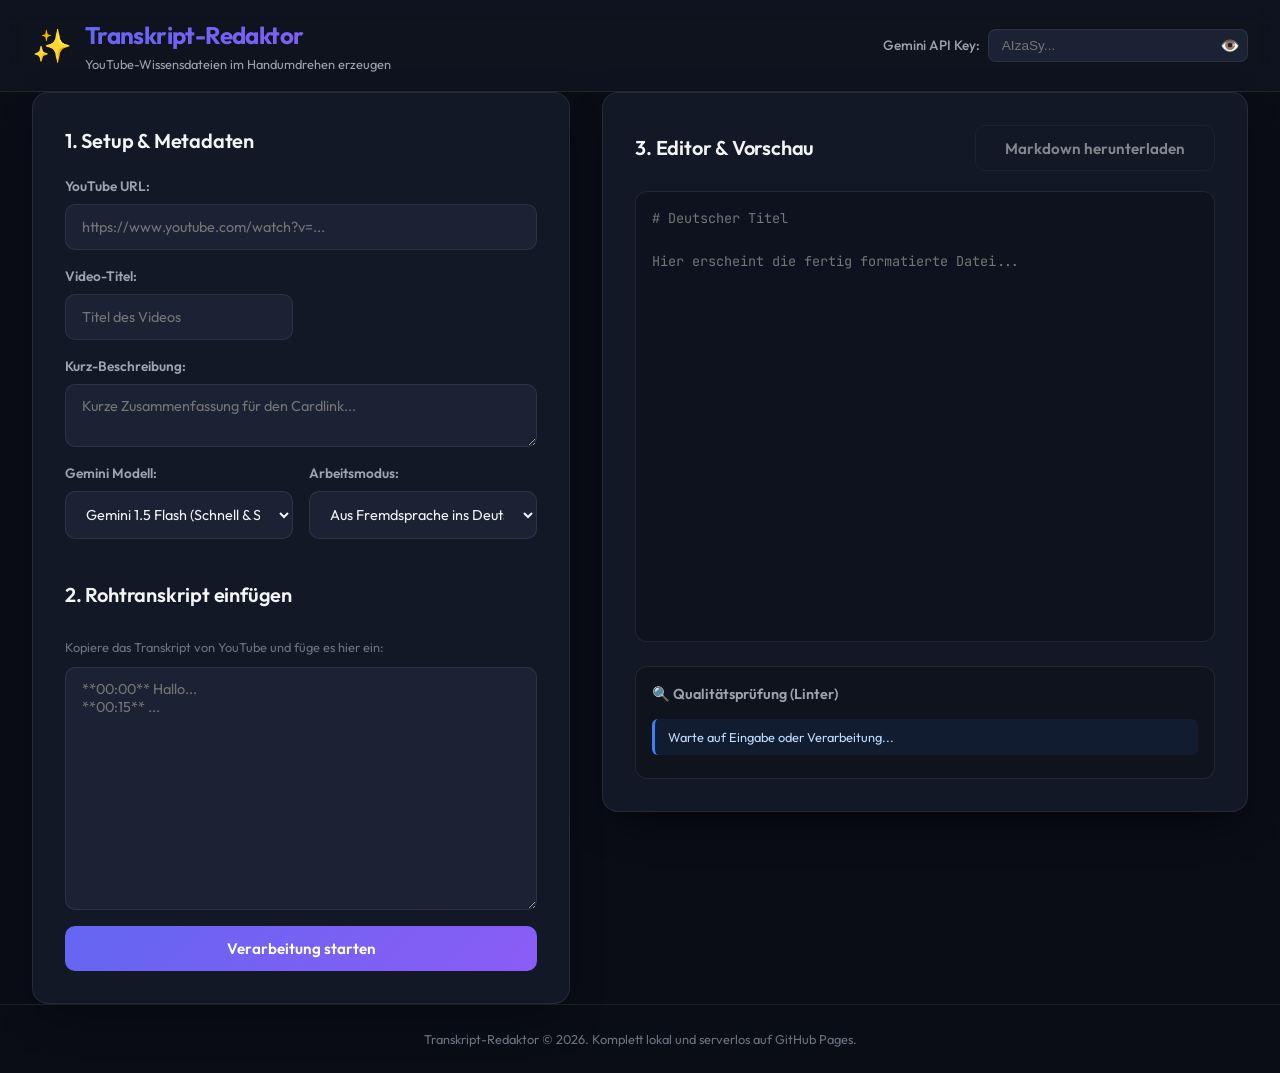
==== index.html @ 69c0e78d "Move web-app files to root for GitHub Pages" ====
<!DOCTYPE html>
<html lang="de">
<head>
    <meta charset="UTF-8">
    <meta name="viewport" content="width=device-width, initial-scale=1.0">
    <title>Transkript-Redaktor Pro</title>
    <link rel="preconnect" href="https://fonts.googleapis.com">
    <link rel="preconnect" href="https://fonts.gstatic.com" crossorigin>
    <link href="https://fonts.googleapis.com/css2?family=Outfit:wght@300;400;500;600;700&family=JetBrains+Mono:wght@400;500&display=swap" rel="stylesheet">
    <link rel="stylesheet" href="style.css">
</head>
<body>
    <header>
        <div class="container header-container">
            <div class="logo-area">
                <span class="logo-icon">✨</span>
                <div>
                    <h1>Transkript-Redaktor</h1>
                    <p class="subtitle">YouTube-Wissensdateien im Handumdrehen erzeugen</p>
                </div>
            </div>
            <div class="api-key-panel">
                <label for="apiKey">Gemini API Key:</label>
                <div class="input-wrapper">
                    <input type="password" id="apiKey" placeholder="AIzaSy..." autocomplete="off">
                    <button id="toggleApiKey" title="API Key anzeigen/verbergen">👁️</button>
                </div>
            </div>
        </div>
    </header>

    <main class="container">
        <div class="grid-layout">
            <!-- Left Panel: Setup & Input -->
            <section class="card panel-setup">
                <h2>1. Setup & Metadaten</h2>
                <div class="form-group">
                    <label for="videoUrl">YouTube URL:</label>
                    <input type="text" id="videoUrl" placeholder="https://www.youtube.com/watch?v=...">
                </div>
                <div class="form-row">
                    <div class="form-group">
                        <label for="videoTitle">Video-Titel:</label>
                        <input type="text" id="videoTitle" placeholder="Titel des Videos">
                    </div>
                </div>
                <div class="form-group">
                    <label for="videoDesc">Kurz-Beschreibung:</label>
                    <textarea id="videoDesc" rows="2" placeholder="Kurze Zusammenfassung für den Cardlink..."></textarea>
                </div>
                <div class="form-row">
                    <div class="form-group">
                        <label for="modelSelect">Gemini Modell:</label>
                        <select id="modelSelect">
                            <option value="gemini-1.5-flash">Gemini 1.5 Flash (Schnell & Sparsam)</option>
                            <option value="gemini-1.5-pro">Gemini 1.5 Pro (Beste Qualität & Tiefe)</option>
                        </select>
                    </div>
                    <div class="form-group">
                        <label for="modeSelect">Arbeitsmodus:</label>
                        <select id="modeSelect">
                            <option value="translate">Aus Fremdsprache ins Deutsche übersetzen</option>
                            <option value="redact">Deutsches Transkript redigieren & säubern</option>
                        </select>
                    </div>
                </div>

                <div class="form-group" style="margin-top: 1.5rem;">
                    <h2>2. Rohtranskript einfügen</h2>
                    <p class="input-hint">Kopiere das Transkript von YouTube und füge es hier ein:</p>
                    <textarea id="rawTranscript" rows="12" placeholder="**00:00** Hallo...&#10;**00:15** ..."></textarea>
                </div>

                <button id="processBtn" class="btn btn-primary">
                    <span class="btn-text">Verarbeitung starten</span>
                    <span class="spinner hidden"></span>
                </button>
            </section>

            <!-- Right Panel: Editor Workspace -->
            <section class="card panel-editor">
                <div class="editor-header">
                    <h2>3. Editor & Vorschau</h2>
                    <div class="actions">
                        <button id="downloadBtn" class="btn btn-secondary" disabled>Markdown herunterladen</button>
                    </div>
                </div>

                <div class="editor-container">
                    <textarea id="markdownEditor" placeholder="# Deutscher Titel&#10;&#10;Hier erscheint die fertig formatierte Datei..."></textarea>
                </div>

                <!-- Validation Linter Panel -->
                <div class="linter-panel">
                    <h3>🔍 Qualitätsprüfung (Linter)</h3>
                    <ul id="linterErrors" class="linter-list">
                        <li class="info">Warte auf Eingabe oder Verarbeitung...</li>
                    </ul>
                </div>
            </section>
        </div>
    </main>

    <footer>
        <div class="container footer-content">
            <p>Transkript-Redaktor &copy; 2026. Komplett lokal und serverlos auf GitHub Pages.</p>
        </div>
    </footer>

    <!-- Gen AI SDK CDN and App Logic -->
    <script type="importmap">
      {
        "imports": {
          "@google/generative-ai": "https://esm.run/@google/generative-ai"
        }
      }
    </script>
    <script type="module" src="app.js"></script>
</body>
</html>
---- style.css ----
/* Design System: Transkript-Redaktor Pro */

:root {
    --bg-primary: #0A0D16;
    --bg-card: #121826;
    --bg-input: #1B2234;
    --text-primary: #F3F4F6;
    --text-secondary: #9CA3AF;
    --text-muted: #6B7280;
    
    --primary-color: #6366F1;
    --secondary-color: #8B5CF6;
    --accent-gradient: linear-gradient(135deg, #6366F1 0%, #8B5CF6 100%);
    --accent-gradient-hover: linear-gradient(135deg, #4F46E5 0%, #7C3AED 100%);
    
    --border-color: rgba(255, 255, 255, 0.08);
    --border-hover: rgba(255, 255, 255, 0.15);
    --border-focus: #6366F1;
    
    --shadow-premium: 0 20px 40px -15px rgba(0, 0, 0, 0.7);
    --shadow-inset: inset 0 2px 4px 0 rgba(0, 0, 0, 0.06);
    
    --font-sans: 'Outfit', -apple-system, BlinkMacSystemFont, "Segoe UI", Roboto, sans-serif;
    --font-mono: 'JetBrains Mono', monospace;
    
    --transition-smooth: all 0.3s cubic-bezier(0.4, 0, 0.2, 1);
}

/* Base resets & styles */
* {
    box-sizing: border-box;
    margin: 0;
    padding: 0;
}

body {
    background-color: var(--bg-primary);
    color: var(--text-primary);
    font-family: var(--font-sans);
    line-height: 1.6;
    -webkit-font-smoothing: antialiased;
    display: flex;
    flex-direction: column;
    min-height: 100vh;
}

.container {
    width: 100%;
    max-width: 1400px;
    margin: 0 auto;
    padding: 0 2rem;
}

/* Header */
header {
    background-color: rgba(18, 24, 38, 0.6);
    backdrop-filter: blur(12px);
    border-bottom: 1px solid var(--border-color);
    position: sticky;
    top: 0;
    z-index: 100;
    padding: 1rem 0;
}

.header-container {
    display: flex;
    justify-content: space-between;
    align-items: center;
    flex-wrap: wrap;
    gap: 1rem;
}

.logo-area {
    display: flex;
    align-items: center;
    gap: 0.8rem;
}

.logo-icon {
    font-size: 2rem;
}

h1 {
    font-size: 1.5rem;
    font-weight: 700;
    background: var(--accent-gradient);
    -webkit-background-clip: text;
    -webkit-text-fill-color: transparent;
    letter-spacing: -0.025em;
}

.subtitle {
    font-size: 0.8rem;
    color: var(--text-secondary);
}

/* API Panel */
.api-key-panel {
    display: flex;
    align-items: center;
    gap: 0.5rem;
}

.api-key-panel label {
    font-size: 0.85rem;
    color: var(--text-secondary);
    font-weight: 500;
}

.input-wrapper {
    display: flex;
    position: relative;
    width: 260px;
}

.input-wrapper input {
    width: 100%;
    padding: 0.5rem 2.5rem 0.5rem 0.8rem;
    background-color: var(--bg-input);
    border: 1px solid var(--border-color);
    border-radius: 8px;
    color: var(--text-primary);
    font-size: 0.85rem;
    transition: var(--transition-smooth);
}

.input-wrapper input:focus {
    border-color: var(--border-focus);
    outline: none;
    box-shadow: 0 0 0 2px rgba(99, 102, 241, 0.2);
}

.input-wrapper button {
    position: absolute;
    right: 0.5rem;
    top: 50%;
    transform: translateY(-50%);
    background: none;
    border: none;
    color: var(--text-secondary);
    cursor: pointer;
    font-size: 1rem;
}

/* Main Grid Layout */
main {
    flex: 1;
    padding-top: 2rem;
    padding-bottom: 2rem;
}

.grid-layout {
    display: grid;
    grid-template-columns: 1fr 1.2fr;
    gap: 2rem;
    align-items: start;
}

@media (max-width: 1024px) {
    .grid-layout {
        grid-template-columns: 1fr;
    }
}

/* Cards */
.card {
    background-color: var(--bg-card);
    border: 1px solid var(--border-color);
    border-radius: 16px;
    padding: 2rem;
    box-shadow: var(--shadow-premium);
    transition: var(--transition-smooth);
}

.card:hover {
    border-color: var(--border-hover);
}

h2 {
    font-size: 1.25rem;
    font-weight: 600;
    margin-bottom: 1.2rem;
    color: var(--text-primary);
    letter-spacing: -0.01em;
}

/* Form Styles */
.form-group {
    display: flex;
    flex-direction: column;
    gap: 0.4rem;
    margin-bottom: 1rem;
}

.form-row {
    display: grid;
    grid-template-columns: 1fr 1fr;
    gap: 1rem;
}

@media (max-width: 640px) {
    .form-row {
        grid-template-columns: 1fr;
    }
}

label {
    font-size: 0.85rem;
    font-weight: 600;
    color: var(--text-secondary);
}

input[type="text"],
select,
textarea {
    width: 100%;
    padding: 0.8rem 1rem;
    background-color: var(--bg-input);
    border: 1px solid var(--border-color);
    border-radius: 10px;
    color: var(--text-primary);
    font-family: inherit;
    font-size: 0.9rem;
    transition: var(--transition-smooth);
}

input[type="text"]:focus,
select:focus,
textarea:focus {
    border-color: var(--border-focus);
    outline: none;
    box-shadow: 0 0 0 2px rgba(99, 102, 241, 0.25);
}

textarea {
    resize: vertical;
}

.input-hint {
    font-size: 0.8rem;
    color: var(--text-muted);
    margin-bottom: 0.2rem;
}

/* Buttons */
.btn {
    display: inline-flex;
    align-items: center;
    justify-content: center;
    gap: 0.5rem;
    padding: 0.8rem 1.8rem;
    font-size: 0.95rem;
    font-weight: 600;
    border-radius: 10px;
    border: none;
    cursor: pointer;
    transition: var(--transition-smooth);
    font-family: inherit;
    width: 100%;
}

.btn-primary {
    background: var(--accent-gradient);
    color: white;
}

.btn-primary:hover:not(:disabled) {
    background: var(--accent-gradient-hover);
    transform: translateY(-1px);
    box-shadow: 0 4px 12px rgba(99, 102, 241, 0.35);
}

.btn-primary:active:not(:disabled) {
    transform: translateY(0);
}

.btn-primary:disabled {
    opacity: 0.5;
    cursor: not-allowed;
}

.btn-secondary {
    background-color: transparent;
    border: 1px solid var(--border-color);
    color: var(--text-primary);
}

.btn-secondary:hover:not(:disabled) {
    background-color: var(--bg-input);
    border-color: var(--border-hover);
}

.btn-secondary:disabled {
    opacity: 0.5;
    cursor: not-allowed;
}

/* Spinner */
.spinner {
    width: 1.2rem;
    height: 1.2rem;
    border: 3px solid rgba(255, 255, 255, 0.3);
    border-radius: 50%;
    border-top-color: white;
    animation: spin 0.8s linear infinite;
}

.hidden {
    display: none !important;
}

@keyframes spin {
    to { transform: rotate(360deg); }
}

/* Editor Specifics */
.panel-editor {
    display: flex;
    flex-direction: column;
    height: calc(100vh - 180px);
    min-height: 550px;
}

.editor-header {
    display: flex;
    justify-content: space-between;
    align-items: center;
    margin-bottom: 1.2rem;
}

.editor-header h2 {
    margin-bottom: 0;
}

.editor-header .actions {
    width: auto;
}

.editor-container {
    flex: 1;
    margin-bottom: 1.5rem;
    display: flex;
}

#markdownEditor {
    flex: 1;
    font-family: var(--font-mono);
    font-size: 0.85rem;
    line-height: 1.6;
    padding: 1rem;
    background-color: rgba(10, 13, 22, 0.5);
    border-radius: 12px;
    border: 1px solid var(--border-color);
    resize: none;
}

/* Linter Panel */
.linter-panel {
    background-color: rgba(10, 13, 22, 0.4);
    border: 1px solid var(--border-color);
    border-radius: 12px;
    padding: 1rem;
}

.linter-panel h3 {
    font-size: 0.9rem;
    font-weight: 600;
    margin-bottom: 0.8rem;
    color: var(--text-secondary);
}

.linter-list {
    list-style: none;
    max-height: 100px;
    overflow-y: auto;
    font-size: 0.8rem;
}

.linter-list li {
    padding: 0.5rem 0.8rem;
    border-radius: 6px;
    margin-bottom: 0.4rem;
    border-left: 3px solid transparent;
}

.linter-list li.error {
    background-color: rgba(239, 68, 68, 0.08);
    border-left-color: #EF4444;
    color: #FCA5A5;
}

.linter-list li.warning {
    background-color: rgba(245, 158, 11, 0.08);
    border-left-color: #F59E0B;
    color: #FDE047;
}

.linter-list li.success {
    background-color: rgba(16, 185, 129, 0.08);
    border-left-color: #10B981;
    color: #A7F3D0;
}

.linter-list li.info {
    background-color: rgba(59, 130, 246, 0.08);
    border-left-color: #3B82F6;
    color: #BFDBFE;
}

/* Footer */
footer {
    background-color: rgba(10, 13, 22, 0.5);
    border-top: 1px solid var(--border-color);
    padding: 1.5rem 0;
    text-align: center;
    margin-top: auto;
}

.footer-content p {
    font-size: 0.8rem;
    color: var(--text-muted);
}
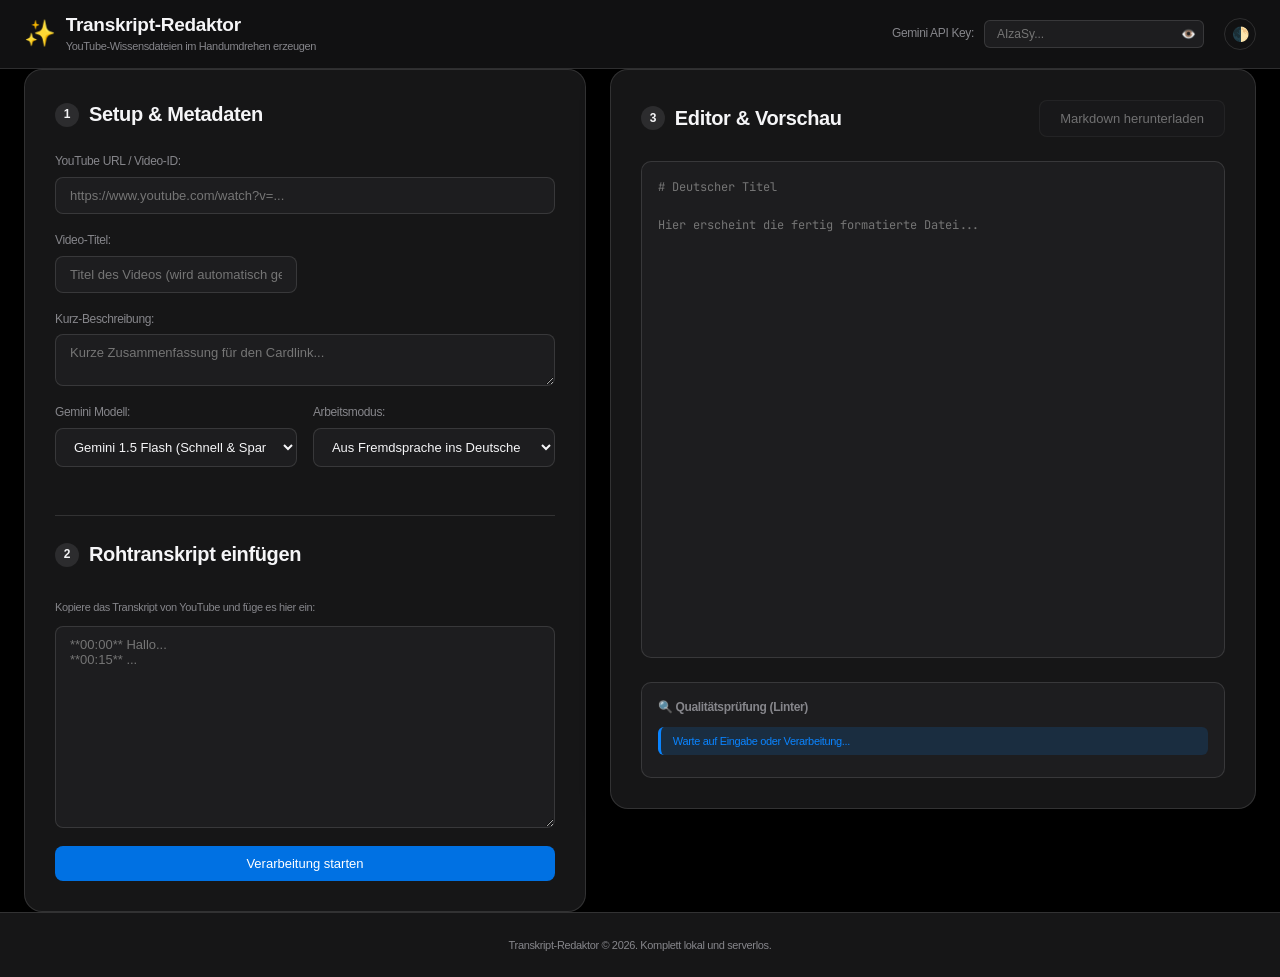
==== commit a8f0b577: "Implement Apple-style design, Dark/Light theme toggle, and auto YouTube title fetch" ====
--- a/index.html
+++ b/index.html
@@ -1,16 +1,16 @@
 <!DOCTYPE html>
-<html lang="de">
+<html lang="de" data-theme="dark">
 <head>
     <meta charset="UTF-8">
     <meta name="viewport" content="width=device-width, initial-scale=1.0">
     <title>Transkript-Redaktor Pro</title>
     <link rel="preconnect" href="https://fonts.googleapis.com">
     <link rel="preconnect" href="https://fonts.gstatic.com" crossorigin>
-    <link href="https://fonts.googleapis.com/css2?family=Outfit:wght@300;400;500;600;700&family=JetBrains+Mono:wght@400;500&display=swap" rel="stylesheet">
+    <link href="https://fonts.googleapis.com/css2?family=Inter:wght@300;400;500;600;700&family=JetBrains+Mono:wght@400;500&display=swap" rel="stylesheet">
     <link rel="stylesheet" href="style.css">
 </head>
 <body>
-    <header>
+    <header class="apple-header">
         <div class="container header-container">
             <div class="logo-area">
                 <span class="logo-icon">✨</span>
@@ -19,12 +19,15 @@
                     <p class="subtitle">YouTube-Wissensdateien im Handumdrehen erzeugen</p>
                 </div>
             </div>
-            <div class="api-key-panel">
-                <label for="apiKey">Gemini API Key:</label>
-                <div class="input-wrapper">
-                    <input type="password" id="apiKey" placeholder="AIzaSy..." autocomplete="off">
-                    <button id="toggleApiKey" title="API Key anzeigen/verbergen">👁️</button>
+            <div class="header-controls">
+                <div class="api-key-panel">
+                    <label for="apiKey">Gemini API Key:</label>
+                    <div class="input-wrapper">
+                        <input type="password" id="apiKey" placeholder="AIzaSy..." autocomplete="off">
+                        <button id="toggleApiKey" title="API Key anzeigen/verbergen">👁️</button>
+                    </div>
                 </div>
+                <button id="themeToggle" class="theme-toggle-btn" title="Farbschema wechseln">🌓</button>
             </div>
         </div>
     </header>
@@ -33,15 +36,18 @@
         <div class="grid-layout">
             <!-- Left Panel: Setup & Input -->
             <section class="card panel-setup">
-                <h2>1. Setup & Metadaten</h2>
+                <div class="section-title-wrapper">
+                    <span class="badge">1</span>
+                    <h2>Setup & Metadaten</h2>
+                </div>
                 <div class="form-group">
-                    <label for="videoUrl">YouTube URL:</label>
+                    <label for="videoUrl">YouTube URL / Video-ID:</label>
                     <input type="text" id="videoUrl" placeholder="https://www.youtube.com/watch?v=...">
                 </div>
                 <div class="form-row">
                     <div class="form-group">
                         <label for="videoTitle">Video-Titel:</label>
-                        <input type="text" id="videoTitle" placeholder="Titel des Videos">
+                        <input type="text" id="videoTitle" placeholder="Titel des Videos (wird automatisch geladen)">
                     </div>
                 </div>
                 <div class="form-group">
@@ -65,8 +71,11 @@
                     </div>
                 </div>
 
-                <div class="form-group" style="margin-top: 1.5rem;">
-                    <h2>2. Rohtranskript einfügen</h2>
+                <div class="form-group raw-transcript-group">
+                    <div class="section-title-wrapper">
+                        <span class="badge">2</span>
+                        <h2>Rohtranskript einfügen</h2>
+                    </div>
                     <p class="input-hint">Kopiere das Transkript von YouTube und füge es hier ein:</p>
                     <textarea id="rawTranscript" rows="12" placeholder="**00:00** Hallo...&#10;**00:15** ..."></textarea>
                 </div>
@@ -80,7 +89,10 @@
             <!-- Right Panel: Editor Workspace -->
             <section class="card panel-editor">
                 <div class="editor-header">
-                    <h2>3. Editor & Vorschau</h2>
+                    <div class="section-title-wrapper">
+                        <span class="badge">3</span>
+                        <h2>Editor & Vorschau</h2>
+                    </div>
                     <div class="actions">
                         <button id="downloadBtn" class="btn btn-secondary" disabled>Markdown herunterladen</button>
                     </div>
@@ -103,7 +115,7 @@
 
     <footer>
         <div class="container footer-content">
-            <p>Transkript-Redaktor &copy; 2026. Komplett lokal und serverlos auf GitHub Pages.</p>
+            <p>Transkript-Redaktor &copy; 2026. Komplett lokal und serverlos.</p>
         </div>
     </footer>
 
--- a/style.css
+++ b/style.css
@@ -1,158 +1,254 @@
-/* Design System: Transkript-Redaktor Pro */
-
+/* Design System: Apple-Inspired Minimalist Web Interface */
+
+/* Theme Variables */
 :root {
-    --bg-primary: #0A0D16;
-    --bg-card: #121826;
-    --bg-input: #1B2234;
-    --text-primary: #F3F4F6;
-    --text-secondary: #9CA3AF;
-    --text-muted: #6B7280;
-    
-    --primary-color: #6366F1;
-    --secondary-color: #8B5CF6;
-    --accent-gradient: linear-gradient(135deg, #6366F1 0%, #8B5CF6 100%);
-    --accent-gradient-hover: linear-gradient(135deg, #4F46E5 0%, #7C3AED 100%);
-    
-    --border-color: rgba(255, 255, 255, 0.08);
-    --border-hover: rgba(255, 255, 255, 0.15);
-    --border-focus: #6366F1;
-    
-    --shadow-premium: 0 20px 40px -15px rgba(0, 0, 0, 0.7);
-    --shadow-inset: inset 0 2px 4px 0 rgba(0, 0, 0, 0.06);
-    
-    --font-sans: 'Outfit', -apple-system, BlinkMacSystemFont, "Segoe UI", Roboto, sans-serif;
-    --font-mono: 'JetBrains Mono', monospace;
-    
-    --transition-smooth: all 0.3s cubic-bezier(0.4, 0, 0.2, 1);
-}
-
-/* Base resets & styles */
+    /* Fonts */
+    --font-sans: -apple-system, BlinkMacSystemFont, "SF Pro Text", "SF Pro Display", "Segoe UI", Roboto, Helvetica, Arial, sans-serif;
+    --font-mono: "SF Mono", "JetBrains Mono", Menlo, Courier, monospace;
+    --transition-smooth: all 0.2s cubic-bezier(0.25, 0.1, 0.25, 1);
+}
+
+/* Light Theme Variables */
+html[data-theme="light"] {
+    --bg-primary: #f5f5f7;
+    --bg-header: rgba(255, 255, 255, 0.8);
+    --bg-card: #ffffff;
+    --bg-input: #f5f5f7;
+    --bg-input-focus: #ffffff;
+    
+    --text-primary: #1d1d1f;
+    --text-secondary: #86868b;
+    --text-muted: #86868b;
+    
+    --primary-color: #0071e3;
+    --primary-color-hover: #0077ed;
+    --border-color: rgba(0, 0, 0, 0.1);
+    --border-hover: rgba(0, 0, 0, 0.15);
+    --border-focus: #0071e3;
+    --badge-bg: #e8e8ed;
+    --badge-text: #1d1d1f;
+    
+    --shadow-premium: 0 8px 30px rgba(0, 0, 0, 0.04);
+    --shadow-input: inset 0 1px 2px rgba(0, 0, 0, 0.05);
+    
+    --linter-bg: #f5f5f7;
+    --linter-error-bg: rgba(239, 68, 68, 0.08);
+    --linter-error-border: #FF3B30;
+    --linter-error-text: #FF3B30;
+    
+    --linter-warning-bg: rgba(245, 158, 11, 0.08);
+    --linter-warning-border: #FF9500;
+    --linter-warning-text: #c97500;
+    
+    --linter-success-bg: rgba(16, 185, 129, 0.08);
+    --linter-success-border: #34C759;
+    --linter-success-text: #248a3d;
+
+    --linter-info-bg: rgba(0, 113, 227, 0.08);
+    --linter-info-border: #0071e3;
+    --linter-info-text: #0071e3;
+}
+
+/* Dark Theme Variables */
+html[data-theme="dark"] {
+    --bg-primary: #000000;
+    --bg-header: rgba(22, 22, 23, 0.8);
+    --bg-card: #161617;
+    --bg-input: #1d1d1f;
+    --bg-input-focus: #2c2c2e;
+    
+    --text-primary: #f5f5f7;
+    --text-secondary: #86868b;
+    --text-muted: #86868b;
+    
+    --primary-color: #0071e3;
+    --primary-color-hover: #0077ed;
+    --border-color: rgba(255, 255, 255, 0.12);
+    --border-hover: rgba(255, 255, 255, 0.2);
+    --border-focus: #0071e3;
+    --badge-bg: #2c2c2e;
+    --badge-text: #f5f5f7;
+    
+    --shadow-premium: 0 8px 30px rgba(0, 0, 0, 0.3);
+    --shadow-input: none;
+    
+    --linter-bg: #1d1d1f;
+    --linter-error-bg: rgba(255, 59, 48, 0.15);
+    --linter-error-border: #FF453A;
+    --linter-error-text: #FF453A;
+    
+    --linter-warning-bg: rgba(255, 149, 0, 0.15);
+    --linter-warning-border: #FF9F0A;
+    --linter-warning-text: #FF9F0A;
+    
+    --linter-success-bg: rgba(52, 199, 89, 0.15);
+    --linter-success-border: #30D158;
+    --linter-success-text: #30D158;
+
+    --linter-info-bg: rgba(10, 132, 255, 0.15);
+    --linter-info-border: #0A84FF;
+    --linter-info-text: #0A84FF;
+}
+
+/* Resets & Core Styles */
 * {
     box-sizing: border-box;
     margin: 0;
     padding: 0;
+    -webkit-font-smoothing: antialiased;
+    -moz-osx-font-smoothing: grayscale;
 }
 
 body {
     background-color: var(--bg-primary);
     color: var(--text-primary);
     font-family: var(--font-sans);
-    line-height: 1.6;
-    -webkit-font-smoothing: antialiased;
+    line-height: 1.47059;
+    font-weight: 400;
+    letter-spacing: -0.022em;
     display: flex;
     flex-direction: column;
     min-height: 100vh;
+    transition: background-color 0.3s ease, color 0.3s ease;
 }
 
 .container {
     width: 100%;
-    max-width: 1400px;
+    max-width: 1280px;
     margin: 0 auto;
-    padding: 0 2rem;
-}
-
-/* Header */
-header {
-    background-color: rgba(18, 24, 38, 0.6);
-    backdrop-filter: blur(12px);
+    padding: 0 24px;
+}
+
+/* Apple Header */
+.apple-header {
+    background-color: var(--bg-header);
+    backdrop-filter: blur(20px);
+    -webkit-backdrop-filter: blur(20px);
     border-bottom: 1px solid var(--border-color);
     position: sticky;
     top: 0;
     z-index: 100;
-    padding: 1rem 0;
+    padding: 14px 0;
+    transition: background-color 0.3s ease, border-color 0.3s ease;
 }
 
 .header-container {
     display: flex;
     justify-content: space-between;
     align-items: center;
-    flex-wrap: wrap;
-    gap: 1rem;
+    gap: 16px;
 }
 
 .logo-area {
     display: flex;
     align-items: center;
-    gap: 0.8rem;
+    gap: 10px;
 }
 
 .logo-icon {
-    font-size: 2rem;
+    font-size: 1.6rem;
 }
 
 h1 {
-    font-size: 1.5rem;
-    font-weight: 700;
-    background: var(--accent-gradient);
-    -webkit-background-clip: text;
-    -webkit-text-fill-color: transparent;
-    letter-spacing: -0.025em;
+    font-size: 19px;
+    font-weight: 600;
+    color: var(--text-primary);
+    letter-spacing: -0.015em;
+    line-height: 1.2;
 }
 
 .subtitle {
-    font-size: 0.8rem;
+    font-size: 11px;
     color: var(--text-secondary);
-}
-
-/* API Panel */
+    font-weight: 400;
+    margin-top: 1px;
+}
+
+/* Header Controls & Theme Toggle */
+.header-controls {
+    display: flex;
+    align-items: center;
+    gap: 20px;
+}
+
 .api-key-panel {
     display: flex;
     align-items: center;
-    gap: 0.5rem;
+    gap: 10px;
 }
 
 .api-key-panel label {
-    font-size: 0.85rem;
+    font-size: 12px;
     color: var(--text-secondary);
     font-weight: 500;
 }
 
 .input-wrapper {
-    display: flex;
     position: relative;
-    width: 260px;
+    width: 220px;
 }
 
 .input-wrapper input {
     width: 100%;
-    padding: 0.5rem 2.5rem 0.5rem 0.8rem;
+    padding: 6px 30px 6px 12px;
     background-color: var(--bg-input);
     border: 1px solid var(--border-color);
-    border-radius: 8px;
-    color: var(--text-primary);
-    font-size: 0.85rem;
+    border-radius: 6px;
+    color: var(--text-primary);
+    font-size: 12px;
     transition: var(--transition-smooth);
 }
 
 .input-wrapper input:focus {
     border-color: var(--border-focus);
+    background-color: var(--bg-input-focus);
     outline: none;
-    box-shadow: 0 0 0 2px rgba(99, 102, 241, 0.2);
+    box-shadow: 0 0 0 3px rgba(0, 113, 227, 0.15);
 }
 
 .input-wrapper button {
     position: absolute;
-    right: 0.5rem;
+    right: 8px;
     top: 50%;
     transform: translateY(-50%);
     background: none;
     border: none;
     color: var(--text-secondary);
     cursor: pointer;
-    font-size: 1rem;
-}
-
-/* Main Grid Layout */
+    font-size: 12px;
+}
+
+.theme-toggle-btn {
+    background: none;
+    border: 1px solid var(--border-color);
+    border-radius: 50%;
+    width: 32px;
+    height: 32px;
+    display: flex;
+    align-items: center;
+    justify-content: center;
+    cursor: pointer;
+    color: var(--text-primary);
+    font-size: 14px;
+    transition: var(--transition-smooth);
+}
+
+.theme-toggle-btn:hover {
+    background-color: var(--bg-input);
+    border-color: var(--border-hover);
+}
+
+/* Main Content & Grid */
 main {
     flex: 1;
-    padding-top: 2rem;
-    padding-bottom: 2rem;
+    padding-top: 40px;
+    padding-bottom: 40px;
 }
 
 .grid-layout {
     display: grid;
-    grid-template-columns: 1fr 1.2fr;
-    gap: 2rem;
+    grid-template-columns: 1fr 1.15fr;
+    gap: 24px;
     align-items: start;
 }
 
@@ -162,40 +258,55 @@
     }
 }
 
-/* Cards */
+/* Apple Cards */
 .card {
     background-color: var(--bg-card);
     border: 1px solid var(--border-color);
-    border-radius: 16px;
-    padding: 2rem;
+    border-radius: 18px;
+    padding: 30px;
     box-shadow: var(--shadow-premium);
-    transition: var(--transition-smooth);
-}
-
-.card:hover {
-    border-color: var(--border-hover);
+    transition: border-color 0.3s ease, background-color 0.3s ease, box-shadow 0.3s ease;
+}
+
+.section-title-wrapper {
+    display: flex;
+    align-items: center;
+    gap: 10px;
+    margin-bottom: 24px;
+}
+
+.badge {
+    display: inline-flex;
+    align-items: center;
+    justify-content: center;
+    background-color: var(--badge-bg);
+    color: var(--badge-text);
+    width: 24px;
+    height: 24px;
+    border-radius: 50%;
+    font-size: 12px;
+    font-weight: 600;
 }
 
 h2 {
-    font-size: 1.25rem;
+    font-size: 20px;
     font-weight: 600;
-    margin-bottom: 1.2rem;
-    color: var(--text-primary);
-    letter-spacing: -0.01em;
-}
-
-/* Form Styles */
+    color: var(--text-primary);
+    letter-spacing: -0.018em;
+}
+
+/* Forms & Inputs */
 .form-group {
     display: flex;
     flex-direction: column;
-    gap: 0.4rem;
-    margin-bottom: 1rem;
+    gap: 6px;
+    margin-bottom: 18px;
 }
 
 .form-row {
     display: grid;
     grid-template-columns: 1fr 1fr;
-    gap: 1rem;
+    gap: 16px;
 }
 
 @media (max-width: 640px) {
@@ -205,8 +316,8 @@
 }
 
 label {
-    font-size: 0.85rem;
-    font-weight: 600;
+    font-size: 12px;
+    font-weight: 500;
     color: var(--text-secondary);
 }
 
@@ -214,13 +325,13 @@
 select,
 textarea {
     width: 100%;
-    padding: 0.8rem 1rem;
+    padding: 10px 14px;
     background-color: var(--bg-input);
     border: 1px solid var(--border-color);
-    border-radius: 10px;
+    border-radius: 8px;
     color: var(--text-primary);
     font-family: inherit;
-    font-size: 0.9rem;
+    font-size: 13px;
     transition: var(--transition-smooth);
 }
 
@@ -228,8 +339,9 @@
 select:focus,
 textarea:focus {
     border-color: var(--border-focus);
+    background-color: var(--bg-input-focus);
     outline: none;
-    box-shadow: 0 0 0 2px rgba(99, 102, 241, 0.25);
+    box-shadow: 0 0 0 3px rgba(0, 113, 227, 0.15);
 }
 
 textarea {
@@ -237,9 +349,15 @@
 }
 
 .input-hint {
-    font-size: 0.8rem;
+    font-size: 11px;
     color: var(--text-muted);
-    margin-bottom: 0.2rem;
+    margin-bottom: 4px;
+}
+
+.raw-transcript-group {
+    margin-top: 30px;
+    border-top: 1px solid var(--border-color);
+    padding-top: 24px;
 }
 
 /* Buttons */
@@ -247,11 +365,11 @@
     display: inline-flex;
     align-items: center;
     justify-content: center;
-    gap: 0.5rem;
-    padding: 0.8rem 1.8rem;
-    font-size: 0.95rem;
-    font-weight: 600;
-    border-radius: 10px;
+    gap: 8px;
+    padding: 10px 20px;
+    font-size: 13px;
+    font-weight: 500;
+    border-radius: 8px;
     border: none;
     cursor: pointer;
     transition: var(--transition-smooth);
@@ -260,46 +378,48 @@
 }
 
 .btn-primary {
-    background: var(--accent-gradient);
+    background-color: var(--primary-color);
     color: white;
 }
 
 .btn-primary:hover:not(:disabled) {
-    background: var(--accent-gradient-hover);
-    transform: translateY(-1px);
-    box-shadow: 0 4px 12px rgba(99, 102, 241, 0.35);
+    background-color: var(--primary-color-hover);
 }
 
 .btn-primary:active:not(:disabled) {
-    transform: translateY(0);
+    opacity: 0.85;
 }
 
 .btn-primary:disabled {
-    opacity: 0.5;
+    opacity: 0.4;
     cursor: not-allowed;
 }
 
 .btn-secondary {
-    background-color: transparent;
+    background-color: var(--bg-input);
     border: 1px solid var(--border-color);
     color: var(--text-primary);
 }
 
 .btn-secondary:hover:not(:disabled) {
-    background-color: var(--bg-input);
     border-color: var(--border-hover);
+    background-color: var(--bg-input-focus);
+}
+
+.btn-secondary:active:not(:disabled) {
+    opacity: 0.8;
 }
 
 .btn-secondary:disabled {
-    opacity: 0.5;
+    opacity: 0.4;
     cursor: not-allowed;
 }
 
-/* Spinner */
+/* Spinners */
 .spinner {
-    width: 1.2rem;
-    height: 1.2rem;
-    border: 3px solid rgba(255, 255, 255, 0.3);
+    width: 14px;
+    height: 14px;
+    border: 2px solid rgba(255, 255, 255, 0.3);
     border-radius: 50%;
     border-top-color: white;
     animation: spin 0.8s linear infinite;
@@ -317,18 +437,18 @@
 .panel-editor {
     display: flex;
     flex-direction: column;
-    height: calc(100vh - 180px);
-    min-height: 550px;
+    height: calc(100vh - 160px);
+    min-height: 600px;
 }
 
 .editor-header {
     display: flex;
     justify-content: space-between;
     align-items: center;
-    margin-bottom: 1.2rem;
-}
-
-.editor-header h2 {
+    margin-bottom: 24px;
+}
+
+.editor-header .section-title-wrapper {
     margin-bottom: 0;
 }
 
@@ -338,85 +458,96 @@
 
 .editor-container {
     flex: 1;
-    margin-bottom: 1.5rem;
+    margin-bottom: 24px;
     display: flex;
 }
 
 #markdownEditor {
     flex: 1;
     font-family: var(--font-mono);
-    font-size: 0.85rem;
+    font-size: 12px;
     line-height: 1.6;
-    padding: 1rem;
-    background-color: rgba(10, 13, 22, 0.5);
-    border-radius: 12px;
-    border: 1px solid var(--border-color);
+    padding: 16px;
+    background-color: var(--bg-input);
+    border-radius: 10px;
+    border: 1px solid var(--border-color);
+    color: var(--text-primary);
     resize: none;
+    transition: var(--transition-smooth);
+}
+
+#markdownEditor:focus {
+    background-color: var(--bg-input-focus);
+    border-color: var(--border-focus);
+    outline: none;
+    box-shadow: 0 0 0 3px rgba(0, 113, 227, 0.15);
 }
 
 /* Linter Panel */
 .linter-panel {
-    background-color: rgba(10, 13, 22, 0.4);
-    border: 1px solid var(--border-color);
-    border-radius: 12px;
-    padding: 1rem;
+    background-color: var(--linter-bg);
+    border: 1px solid var(--border-color);
+    border-radius: 10px;
+    padding: 16px;
+    transition: background-color 0.3s ease, border-color 0.3s ease;
 }
 
 .linter-panel h3 {
-    font-size: 0.9rem;
+    font-size: 12px;
     font-weight: 600;
-    margin-bottom: 0.8rem;
+    margin-bottom: 10px;
     color: var(--text-secondary);
 }
 
 .linter-list {
     list-style: none;
-    max-height: 100px;
+    max-height: 120px;
     overflow-y: auto;
-    font-size: 0.8rem;
+    font-size: 11px;
 }
 
 .linter-list li {
-    padding: 0.5rem 0.8rem;
+    padding: 6px 12px;
     border-radius: 6px;
-    margin-bottom: 0.4rem;
+    margin-bottom: 6px;
     border-left: 3px solid transparent;
 }
 
 .linter-list li.error {
-    background-color: rgba(239, 68, 68, 0.08);
-    border-left-color: #EF4444;
-    color: #FCA5A5;
+    background-color: var(--linter-error-bg);
+    border-left-color: var(--linter-error-border);
+    color: var(--linter-error-text);
 }
 
 .linter-list li.warning {
-    background-color: rgba(245, 158, 11, 0.08);
-    border-left-color: #F59E0B;
-    color: #FDE047;
+    background-color: var(--linter-warning-bg);
+    border-left-color: var(--linter-warning-border);
+    color: var(--linter-warning-text);
 }
 
 .linter-list li.success {
-    background-color: rgba(16, 185, 129, 0.08);
-    border-left-color: #10B981;
-    color: #A7F3D0;
+    background-color: var(--linter-success-bg);
+    border-left-color: var(--linter-success-border);
+    color: var(--linter-success-text);
 }
 
 .linter-list li.info {
-    background-color: rgba(59, 130, 246, 0.08);
-    border-left-color: #3B82F6;
-    color: #BFDBFE;
+    background-color: var(--linter-info-bg);
+    border-left-color: var(--linter-info-border);
+    color: var(--linter-info-text);
 }
 
 /* Footer */
 footer {
-    background-color: rgba(10, 13, 22, 0.5);
+    padding: 24px 0;
+    text-align: center;
     border-top: 1px solid var(--border-color);
-    padding: 1.5rem 0;
-    text-align: center;
     margin-top: auto;
+    background-color: var(--bg-card);
+    transition: background-color 0.3s ease, border-color 0.3s ease;
 }
 
 .footer-content p {
-    font-size: 0.8rem;
+    font-size: 11px;
     color: var(--text-muted);
 }
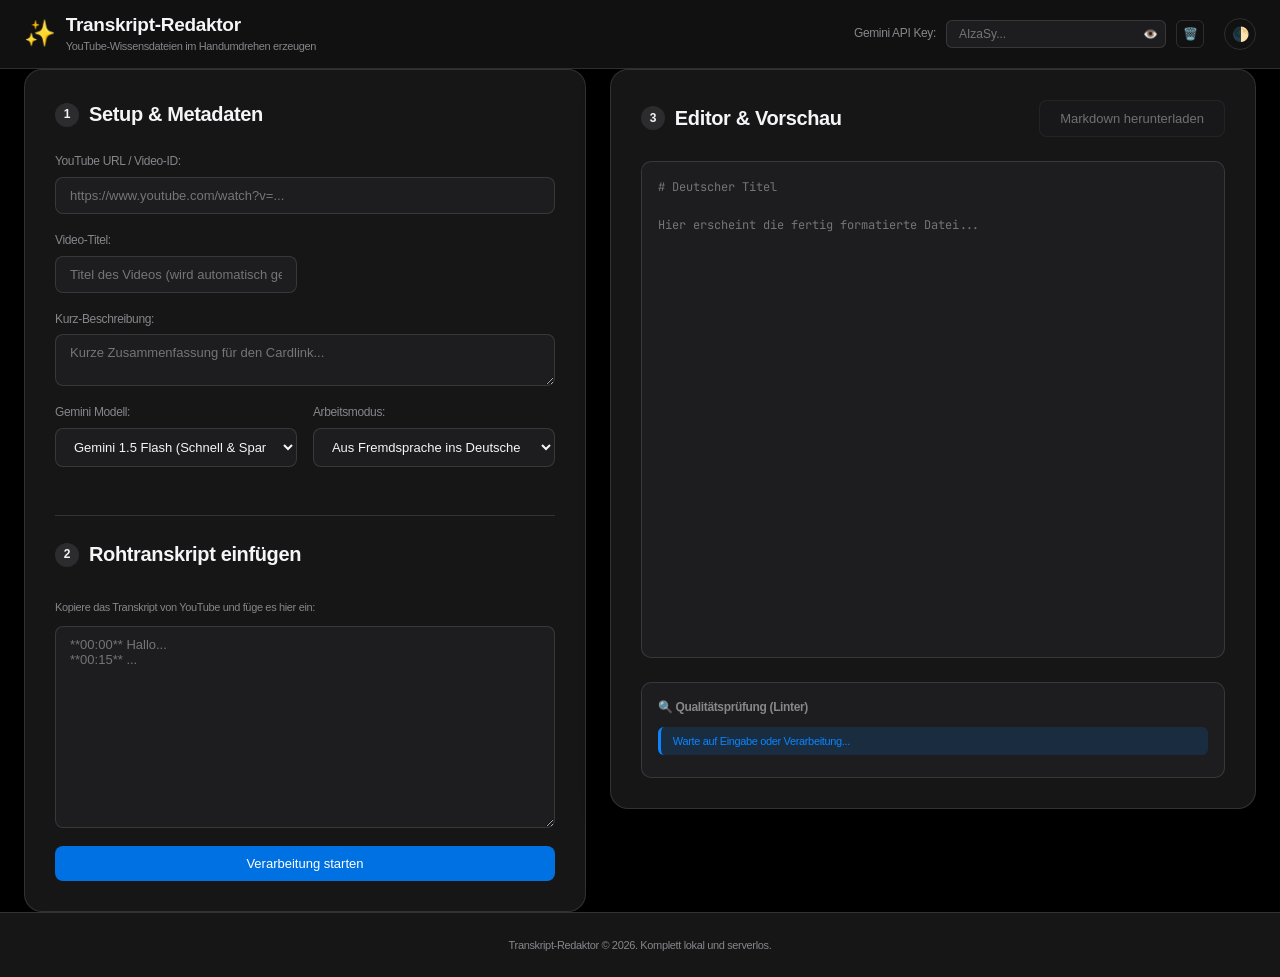
==== commit cb69cf3e: "Add API Key delete button to UI and logic" ====
--- a/index.html
+++ b/index.html
@@ -26,6 +26,7 @@
                         <input type="password" id="apiKey" placeholder="AIzaSy..." autocomplete="off">
                         <button id="toggleApiKey" title="API Key anzeigen/verbergen">👁️</button>
                     </div>
+                    <button id="deleteApiKey" class="api-delete-btn" title="API Key löschen">🗑️</button>
                 </div>
                 <button id="themeToggle" class="theme-toggle-btn" title="Farbschema wechseln">🌓</button>
             </div>
--- a/style.css
+++ b/style.css
@@ -233,6 +233,27 @@
     transition: var(--transition-smooth);
 }
 
+.api-delete-btn {
+    background: none;
+    border: 1px solid var(--border-color);
+    border-radius: 6px;
+    width: 28px;
+    height: 28px;
+    display: flex;
+    align-items: center;
+    justify-content: center;
+    cursor: pointer;
+    color: var(--text-primary);
+    font-size: 12px;
+    transition: var(--transition-smooth);
+}
+
+.api-delete-btn:hover {
+    background-color: var(--linter-error-bg);
+    border-color: var(--linter-error-border);
+    color: var(--linter-error-text);
+}
+
 .theme-toggle-btn:hover {
     background-color: var(--bg-input);
     border-color: var(--border-hover);
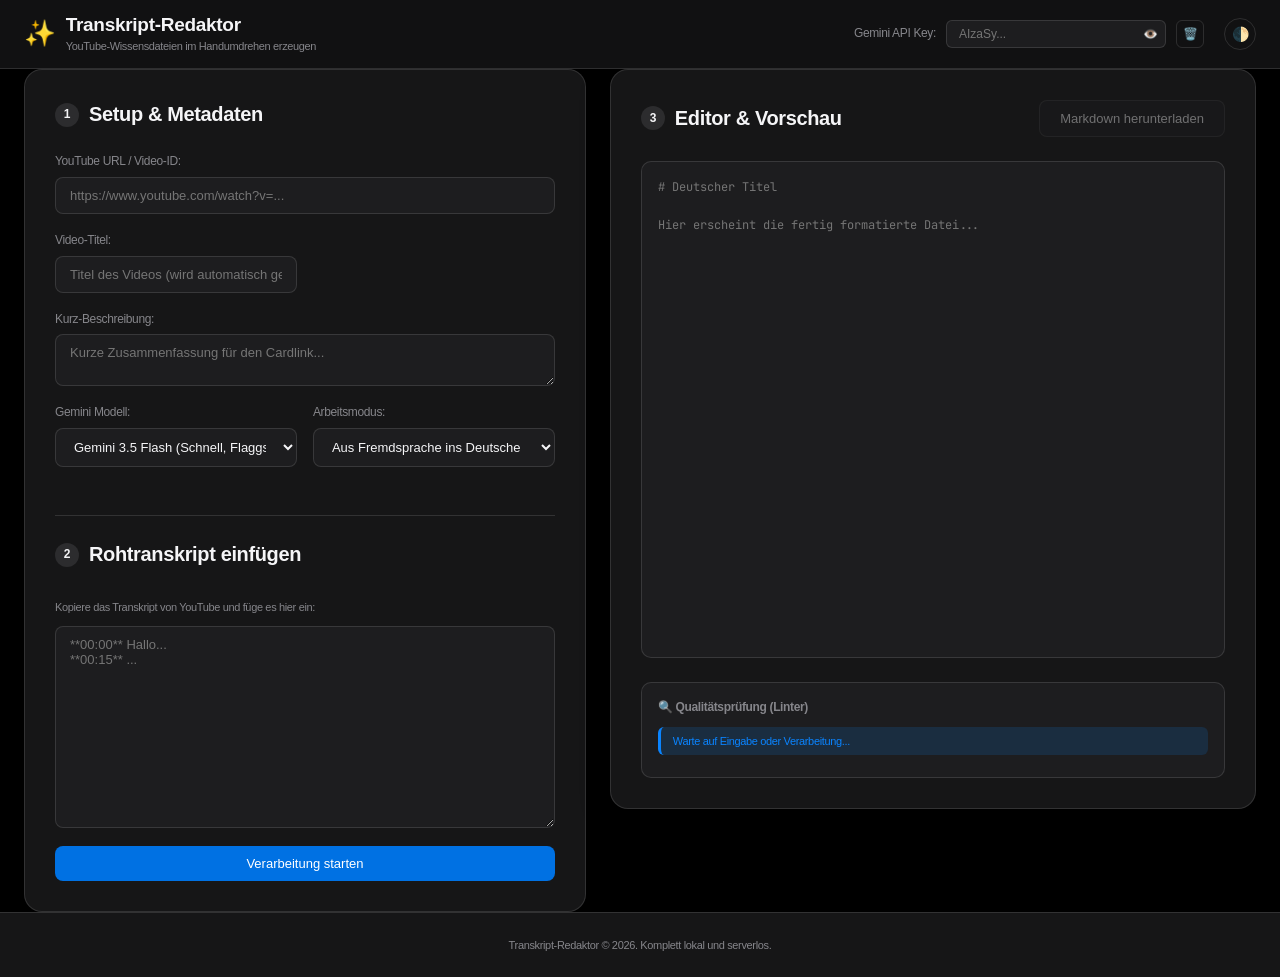
==== commit d931b02e: "Update available models to Gemini 3.5 and 2.5 families" ====
--- a/index.html
+++ b/index.html
@@ -59,8 +59,9 @@
                     <div class="form-group">
                         <label for="modelSelect">Gemini Modell:</label>
                         <select id="modelSelect">
-                            <option value="gemini-1.5-flash">Gemini 1.5 Flash (Schnell & Sparsam)</option>
-                            <option value="gemini-1.5-pro">Gemini 1.5 Pro (Beste Qualität & Tiefe)</option>
+                            <option value="gemini-3.5-flash">Gemini 3.5 Flash (Schnell, Flaggschiff)</option>
+                            <option value="gemini-3.5-pro">Gemini 3.5 Pro (Beste Qualität & Tiefe)</option>
+                            <option value="gemini-2.5-flash">Gemini 2.5 Flash (Ausgewogen & Sparsam)</option>
                         </select>
                     </div>
                     <div class="form-group">
